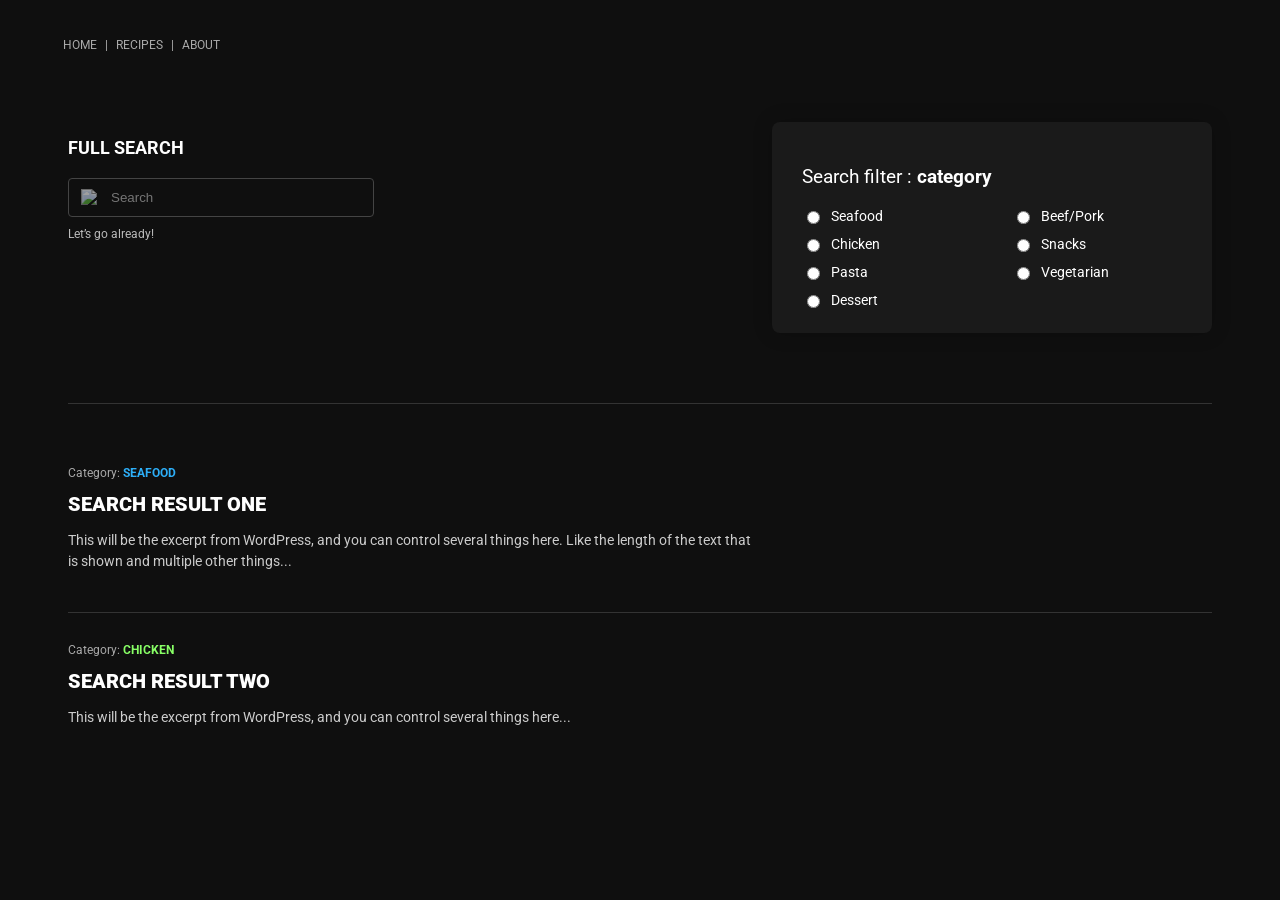
==== RecipeSRPandSearch/RecipeSRPandSearch.html @ 9174ce3f "added images" ====
<!DOCTYPE html>
<html lang="en">
<head>
  <meta charset="UTF-8">
  <meta name="viewport" content="width=device-width, initial-scale=1.0">
  <title>Search</title>
    <link rel="stylesheet" href="style.css">
  <link href="https://fonts.googleapis.com/css2?family=Roboto:wght@300;400;500;700;900&display=swap" rel="stylesheet">
</head>

<body>

<nav class="search-nav">
  <a href="index.html">HOME</a> |
  <a href="#">RECIPES</a> |
  <a href="#">ABOUT</a>
</nav>

<section class="search-container">

  <!-- LEFT SEARCH FIELD -->
  <div class="search-left">
    <h2>FULL SEARCH</h2>

    <div class="search-box">
     <img src="RecipeSRPandSearch/images/743cbcfb287217bc1d51247b1ef3fbccb15f8b6c.png">
      <input type="text" placeholder="Search">
    </div>

    <p class="hint">Let’s go already!</p>
  </div>

  <!-- RIGHT FILTER BOX -->
  <div class="filter-box">
    <h3>Search filter : <span class="bold">category</span></h3>

    <div class="filter-grid">
      <label><input type="radio" name="cat"> Seafood</label>
      <label><input type="radio" name="cat"> Beef/Pork</label>
      <label><input type="radio" name="cat"> Chicken</label>
      <label><input type="radio" name="cat"> Snacks</label>

      <label><input type="radio" name="cat"> Pasta</label>
      <label><input type="radio" name="cat"> Vegetarian</label>
      <label><input type="radio" name="cat"> Dessert</label>
    </div>
  </div>
</section>

<hr class="big-line">

<!-- SEARCH RESULTS -->
<section class="results">

  <div class="result">
    <p class="category">Category: <span class="cat-name seafood">SEAFOOD</span></p>
    <h2 class="result-title">SEARCH RESULT ONE</h2>
    <p class="excerpt">
      This will be the excerpt from WordPress, and you can control several things here.
      Like the length of the text that is shown and multiple other things...
    </p>
  </div>

  <hr class="small-line">

  <div class="result">
    <p class="category">Category: <span class="cat-name chicken">CHICKEN</span></p>
    <h2 class="result-title">SEARCH RESULT TWO</h2>
    <p class="excerpt">
      This will be the excerpt from WordPress, and you can control several things here...
    </p>
  </div>

</section>

</body>
</html>
---- RecipeSRPandSearch/style.css ----
body {
  font-family: 'Roboto', sans-serif;
  background: #0f0f0f;
  color: #fff;
}

.search-nav {
  padding: 30px 50px;
  font-size: 12px;
  color: #aaa;
}

.search-nav a {
  color: #aaa;
  margin: 0 5px;
  text-decoration: none;
}

.search-container {
  display: flex;
  justify-content: space-between;
  padding: 40px 60px;
}

/* LEFT SEARCH PANEL */
.search-left h2 {
  font-size: 18px;
  margin-bottom: 20px;
}

.search-box {
  display: flex;
  align-items: center;
  border: 1px solid #444;
  padding: 10px 12px;
  width: 280px;
  border-radius: 4px;
}

.search-box img {
  width: 18px;
  opacity: 0.6;
}

.search-box input {
  background: transparent;
  border: none;
  outline: none;
  color: white;
  margin-left: 10px;
}

.hint {
  margin-top: 10px;
  font-size: 12px;
  color: #bbb;
}

/* FILTER BOX */
.filter-box {
  background: #1a1a1a;
  padding: 25px 30px;
  width: 380px;
  border-radius: 8px;
  box-shadow: 0 0 20px rgba(0,0,0,0.2);
}

.filter-box h3 {
  margin-bottom: 20px;
  font-weight: 400;
}

.bold {
  font-weight: 700;
}

.filter-grid {
  display: grid;
  grid-template-columns: 1fr 1fr;
  gap: 12px 40px;
}

.filter-grid label {
  display: flex;
  align-items: center;
  gap: 8px;
  font-size: 14px;
}

input[type="radio"] {
  accent-color: #f25c2a; /* orange highlight */
}

/* DIVIDER */
.big-line {
  border: none;
  border-top: 1px solid #333;
  margin: 30px 60px;
}

/* RESULTS */
.results {
  padding: 20px 60px;
}

.result {
  margin-bottom: 40px;
}

.category {
  font-size: 12px;
  color: #aaa;
}

.cat-name {
  font-weight: 700;
}

.seafood { color: #2daef7; }
.chicken { color: #88ff66; }

.result-title {
  font-size: 20px;
  font-weight: 900;
  margin: 8px 0 12px;
}

.excerpt {
  width: 60%;
  font-size: 14px;
  line-height: 1.5;
  color: #ccc;
}

.small-line {
  border: none;
  border-top: 1px solid #333;
  margin: 30px 0;
}

/* =====================================================
   MOBILE RESPONSIVE — SEARCH RESULTS PAGE
   ===================================================== */
@media (max-width: 768px) {

  body {
    overflow-x: hidden;
  }

  /* NAVIGATION */
  .search-nav {
    padding: 20px;
    font-size: 11px;
    display: flex;
    flex-wrap: wrap;
    gap: 4px;
  }

  .search-nav a {
    margin: 0;
  }

  /* MAIN WRAPPER */
  .search-container {
    flex-direction: column;
    padding: 20px;
    gap: 30px;
  }

  /* LEFT PANEL */
  .search-left h2 {
    font-size: 16px;
  }

  .search-box {
    width: 100%;
  }

  .hint {
    font-size: 11px;
  }

  /* FILTER PANEL */
  .filter-box {
    width: 100%;
    padding: 20px;
  }

  .filter-grid {
    grid-template-columns: 1fr; /* 2 columns → 1 column */
    gap: 12px;
  }

  .filter-grid label {
    font-size: 13px;
  }

  .big-line {
    margin: 20px;
  }

  /* RESULTS LIST */
  .results {
    padding: 20px;
  }

  .result-title {
    font-size: 18px;
    margin-top: 5px;
  }

  .excerpt {
    width: 100%; /* full width on mobile */
    font-size: 13px;
  }

  .small-line {
    margin: 20px 0;
  }
}
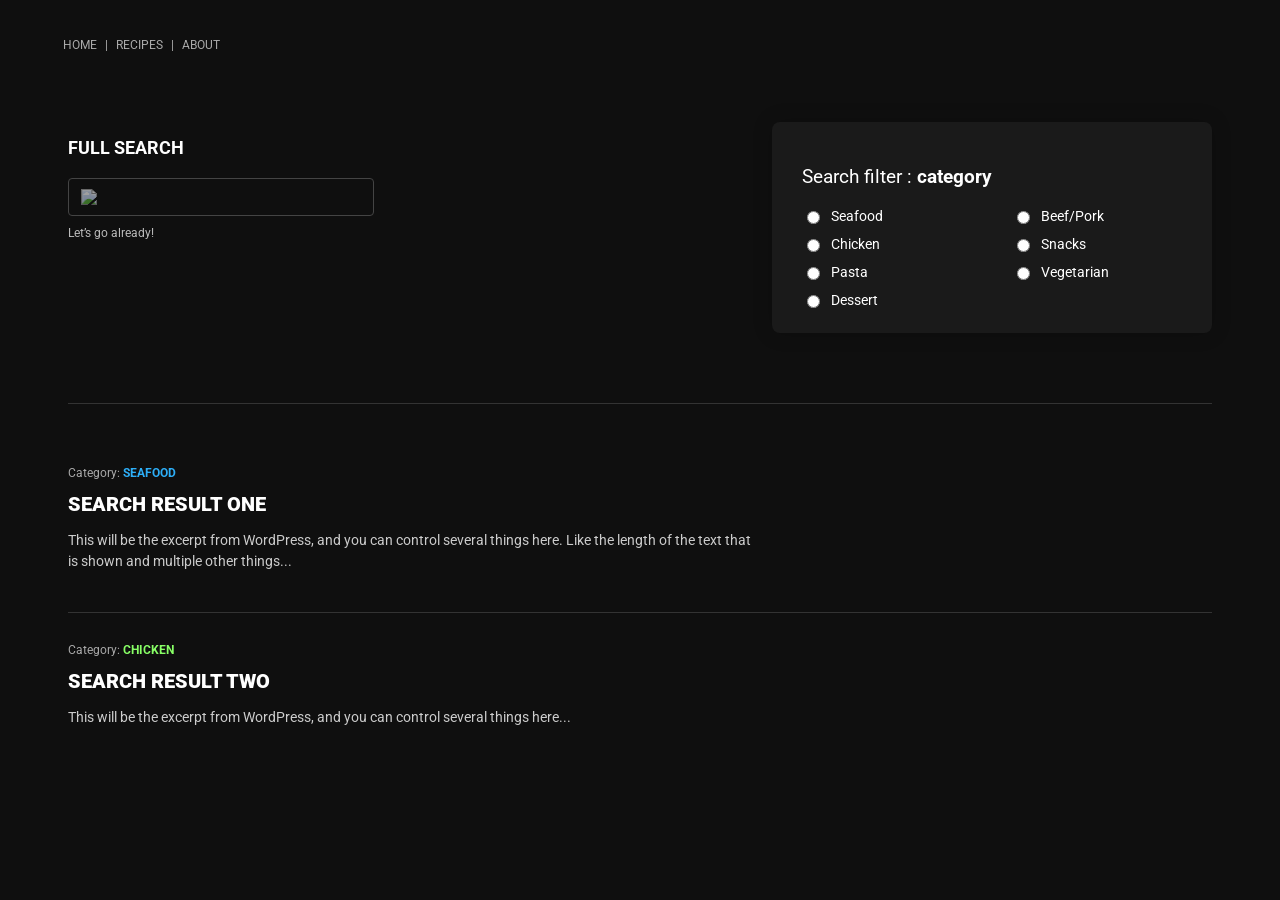
==== commit d9856b87: "Fix image source path in RecipeSRPandSearch.html" ====
--- a/RecipeSRPandSearch/RecipeSRPandSearch.html
+++ b/RecipeSRPandSearch/RecipeSRPandSearch.html
@@ -23,7 +23,7 @@
     <h2>FULL SEARCH</h2>
 
     <div class="search-box">
-     <img src="RecipeSRPandSearch/images/743cbcfb287217bc1d51247b1ef3fbccb15f8b6c.png">
+     <img src="/RecipeSRPandSearch/images/743cbcfb287217bc1d51247b1ef3fbccb15f8b6c.png>"
       <input type="text" placeholder="Search">
     </div>
 
